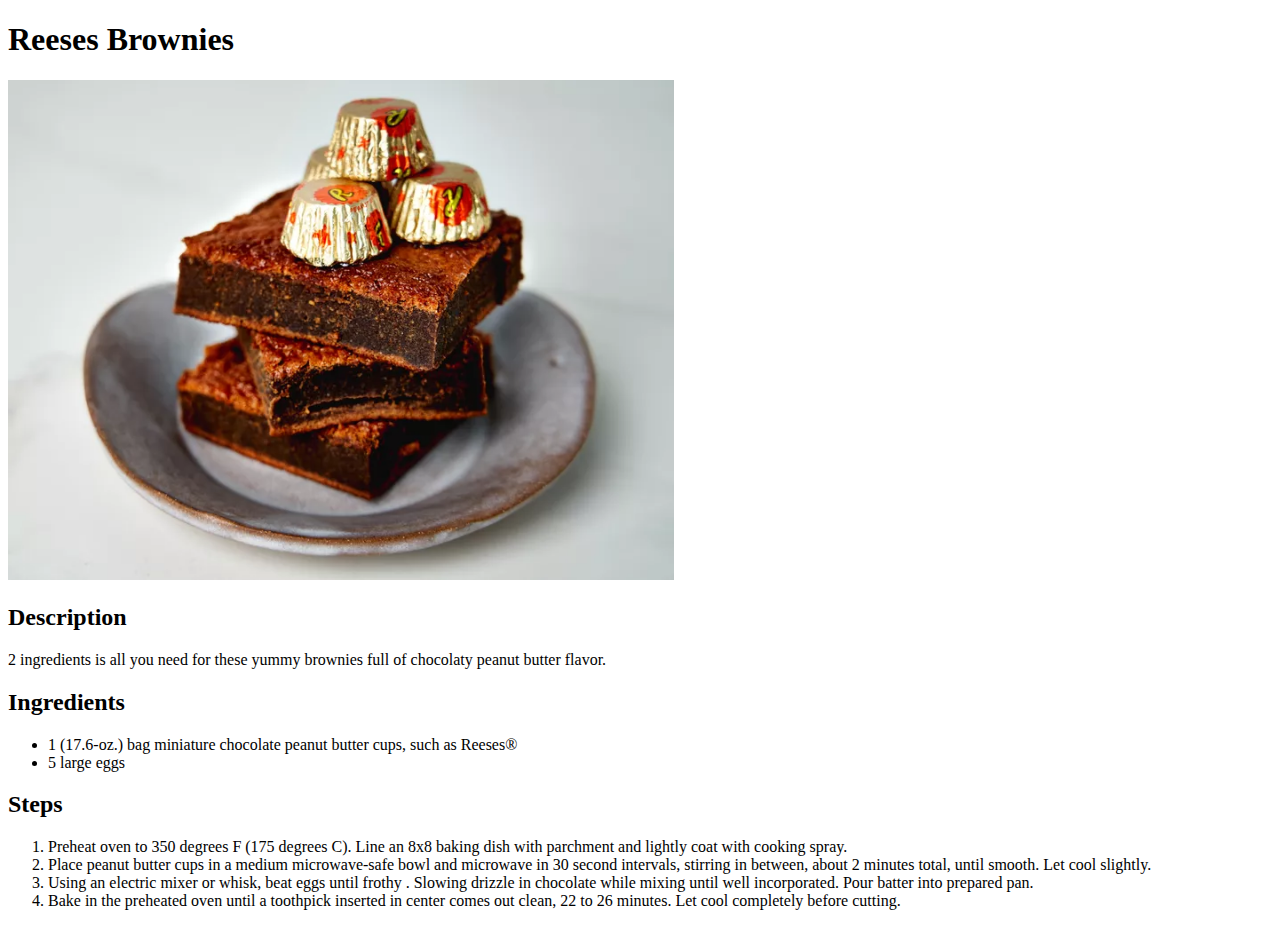
==== recipes/brownies.html @ 71d40f41 "created a new recipe page,'brownies.html' with all the required details." ====
<!DOCTYPE html>
<html lang="en">
    <head>
        <meta charset="UTF-8">
        <meta name="viewport" content="width=device-width, initial-scale=1.0">
        <title>Reeses Brownies</title>
    </head>
    <body>
        <h1>Reeses Brownies</h1>
            <img src="../images/brownies.jpeg" alt="image of brownies" height="500">
        
        <h2>Description</h2>
            <p>2 ingredients is all you need for these yummy brownies full of 
                chocolaty peanut butter flavor.</p>
        
        <h2>Ingredients</h2>
                <ul>
                    <li>1 (17.6-oz.) bag miniature chocolate peanut butter cups,
                        such as Reeses®</li>
                    <li>5 large eggs</li>
                </ul>
        
        <h2>Steps</h2>
                <ol>
                    <li>Preheat oven to 350 degrees F (175 degrees C). Line an 8x8 
                        baking dish with parchment and lightly coat with cooking spray.</li>
                    <li>Place peanut butter cups in a medium microwave-safe bowl and microwave 
                        in 30 second intervals, stirring in between, about 2 minutes total,
                        until smooth. Let cool slightly.</li>
                    <li>Using an electric mixer or whisk, beat eggs until frothy .  Slowing drizzle in 
                        chocolate while mixing until well incorporated. Pour batter into prepared pan.</li>
                    <li>Bake in the preheated oven until a toothpick inserted in center comes out clean, 
                        22 to 26 minutes. Let cool completely before cutting.</li>
                </ol>
                    
        


        
    </body>
</html>
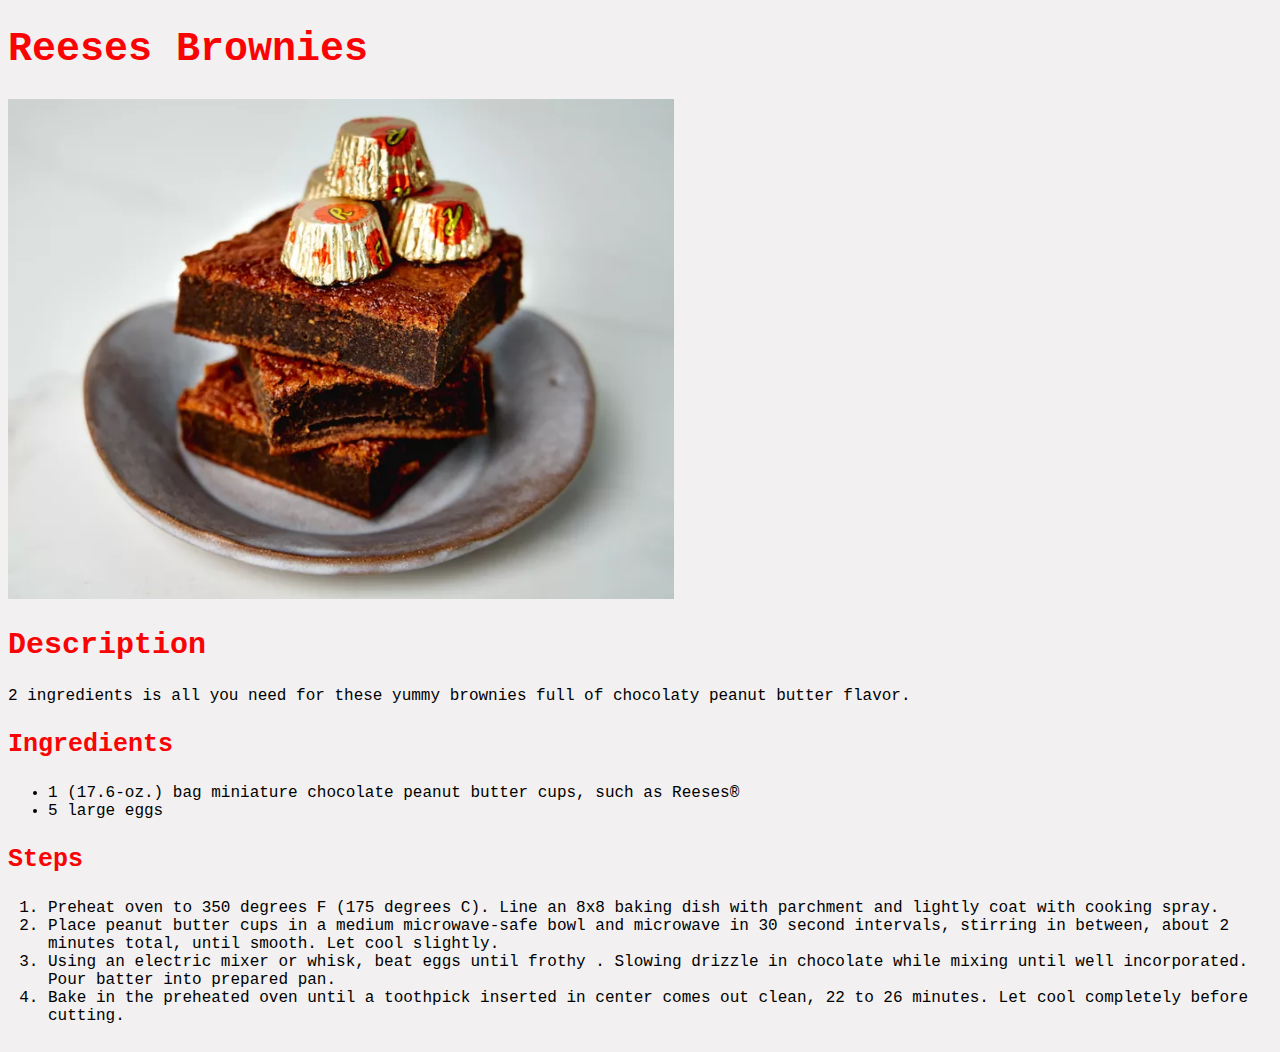
==== commit 76a60e8f: "basic css has been added to the pages." ====
--- a/recipes/brownies.html
+++ b/recipes/brownies.html
@@ -3,6 +3,7 @@
     <head>
         <meta charset="UTF-8">
         <meta name="viewport" content="width=device-width, initial-scale=1.0">
+        <link rel="stylesheet" href="../styles.css">
         <title>Reeses Brownies</title>
     </head>
     <body>
@@ -13,14 +14,14 @@
             <p>2 ingredients is all you need for these yummy brownies full of 
                 chocolaty peanut butter flavor.</p>
         
-        <h2>Ingredients</h2>
+        <h3>Ingredients</h3>
                 <ul>
                     <li>1 (17.6-oz.) bag miniature chocolate peanut butter cups,
                         such as Reeses®</li>
                     <li>5 large eggs</li>
                 </ul>
         
-        <h2>Steps</h2>
+        <h3>Steps</h3>
                 <ol>
                     <li>Preheat oven to 350 degrees F (175 degrees C). Line an 8x8 
                         baking dish with parchment and lightly coat with cooking spray.</li>
--- a/styles.css
+++ b/styles.css
@@ -0,0 +1,31 @@
+
+    body {
+            background-color: #f2f0f0;
+            font-family: Monospace, 'Sans Serif';
+
+        }
+    
+    h1, h2, h3 {
+               
+                color: #f90404;
+            }
+
+    h1 {
+        font-size: 40px;
+    }
+
+    h2 {
+        font-size: 30px;
+    }
+
+    h3 {
+        font-size: 25px;
+    }
+
+    .recipe-names {
+                    font-family: Monospace;
+                    font-size: 30px;
+                    
+    }
+
+    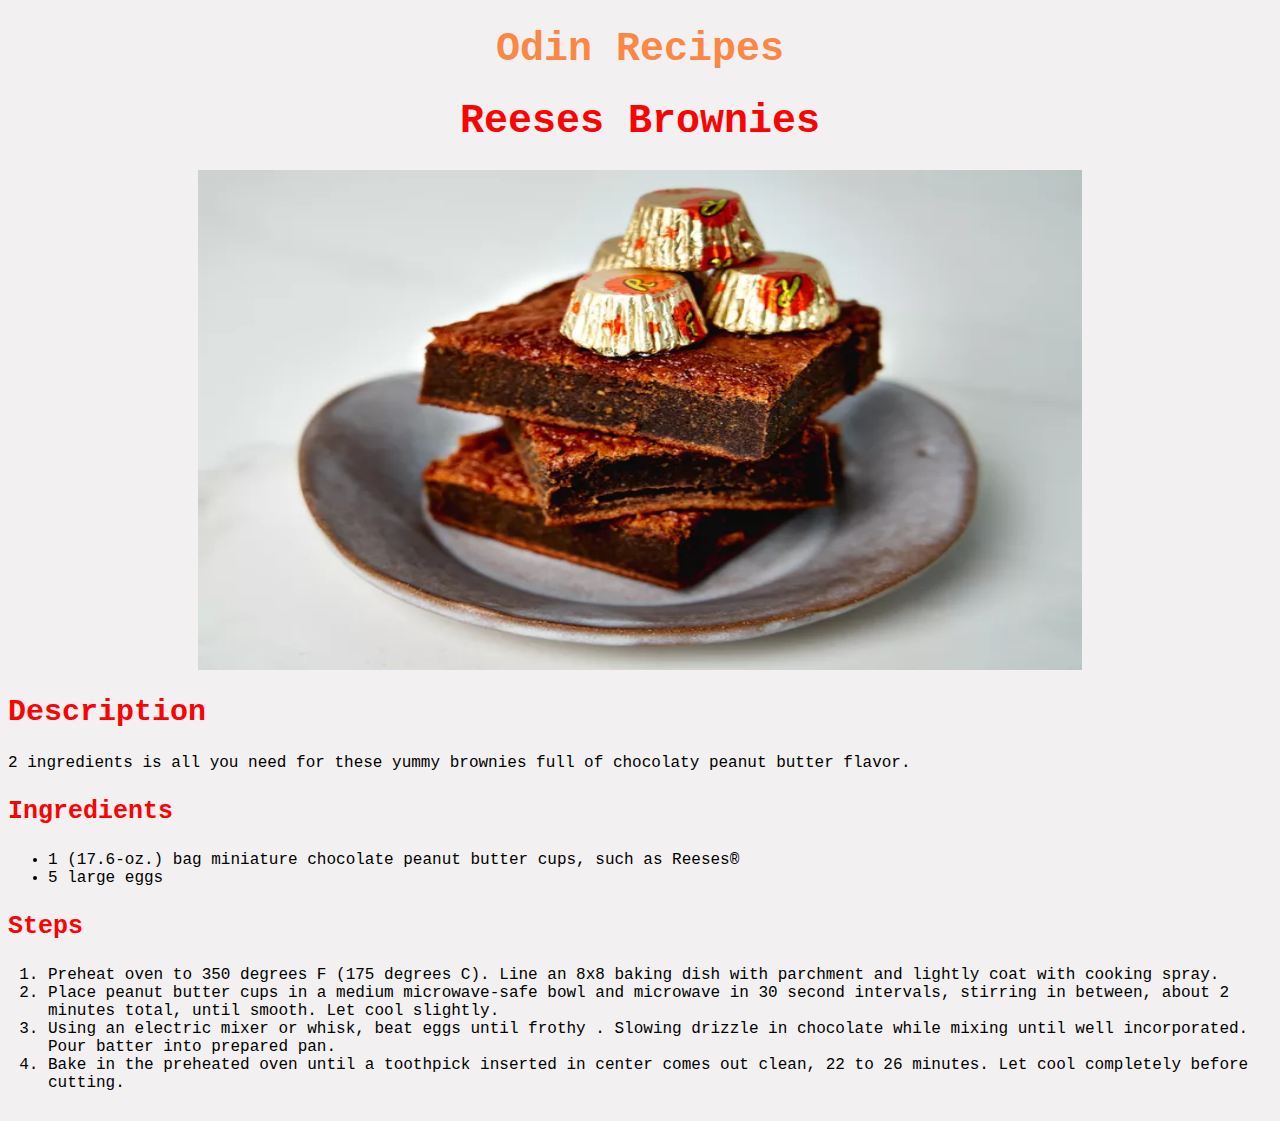
==== commit 986f1a44: "included some color and centre-alligned the images." ====
--- a/recipes/brownies.html
+++ b/recipes/brownies.html
@@ -7,8 +7,9 @@
         <title>Reeses Brownies</title>
     </head>
     <body>
-        <h1>Reeses Brownies</h1>
-            <img src="../images/brownies.jpeg" alt="image of brownies" height="500">
+        <h1 class="main-title">Odin Recipes</h1>
+        <h1 class="page-heading">Reeses Brownies</h1>
+            <img class="food-image" src="../images/brownies.jpeg" alt="image of brownies" height="500">
         
         <h2>Description</h2>
             <p>2 ingredients is all you need for these yummy brownies full of 
--- a/styles.css
+++ b/styles.css
@@ -10,8 +10,21 @@
                 color: #f90404;
             }
 
+    .main-title {
+                    text-align: center;
+                    color: #fa8744;
+                    
+    }  
+    
+    .page-heading {
+                    text-align: center;
+    }
+
     h1 {
         font-size: 40px;
+        
+    
+        
     }
 
     h2 {
@@ -22,10 +35,19 @@
         font-size: 25px;
     }
 
-    .recipe-names {
+    .recipe-names {                             /* this is on the index page */
                     font-family: Monospace;
                     font-size: 30px;
                     
     }
 
+    .food-image {
+                   display: block;
+                   margin-left:auto;
+                   margin-right: auto;
+                   width: 70%;
+    }
+
+    
+
     